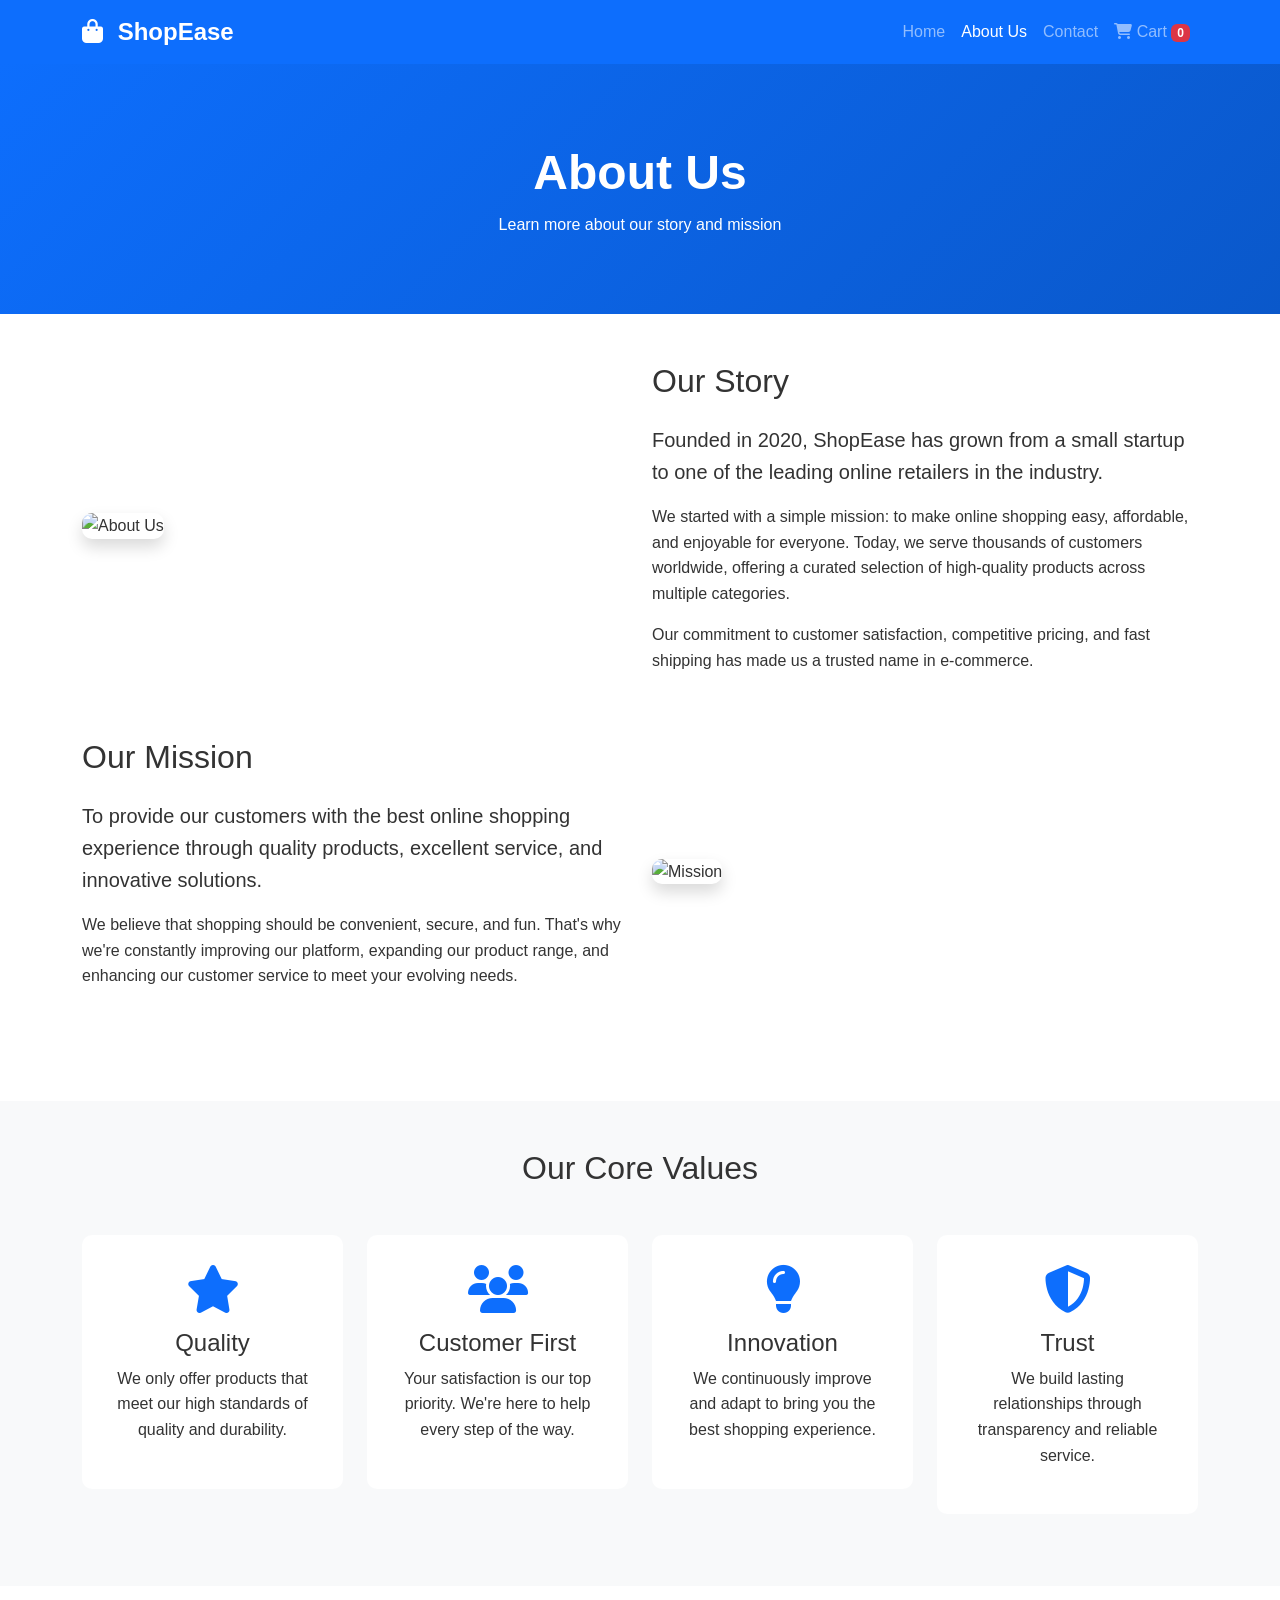
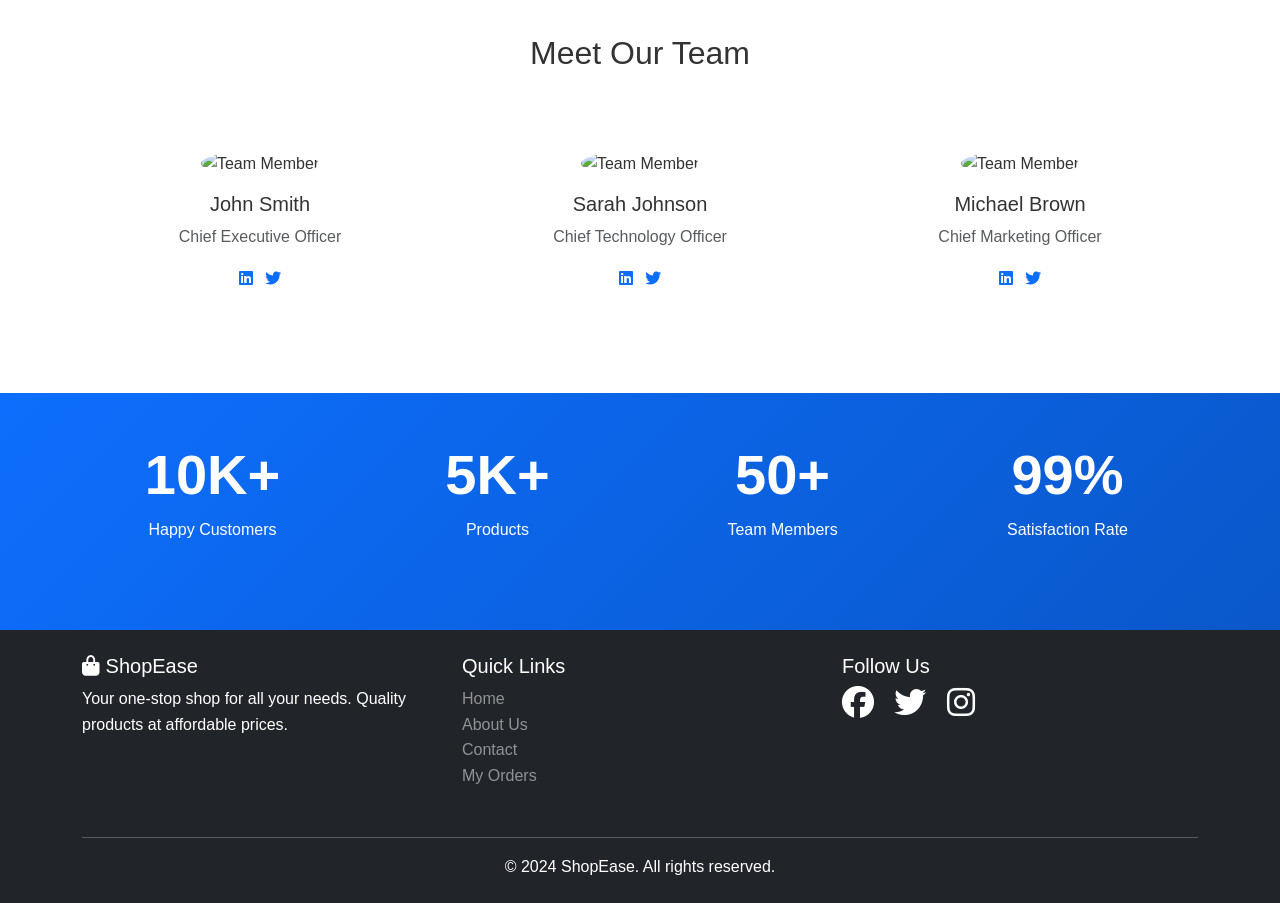
==== aboutus.html @ 057cc5aa "Initial e-commerce website" ====
<!DOCTYPE html>
<html lang="en">
<head>
    <meta charset="UTF-8">
    <meta name="viewport" content="width=device-width, initial-scale=1.0">
    <title>ShopEase - About Us</title>
    <link href="https://cdn.jsdelivr.net/npm/bootstrap@5.3.0/dist/css/bootstrap.min.css" rel="stylesheet">
    <link rel="stylesheet" href="https://cdnjs.cloudflare.com/ajax/libs/font-awesome/6.4.0/css/all.min.css">
    <link rel="stylesheet" href="css/style.css">
</head>
<body>
    <!-- Navigation -->
    <nav class="navbar navbar-expand-lg navbar-dark bg-primary sticky-top">
        <div class="container">
            <a class="navbar-brand" href="index.html">
                <i class="fas fa-shopping-bag"></i> ShopEase
            </a>
            <button class="navbar-toggler" type="button" data-bs-toggle="collapse" data-bs-target="#navbarNav">
                <span class="navbar-toggler-icon"></span>
            </button>
            <div class="collapse navbar-collapse" id="navbarNav">
                <ul class="navbar-nav ms-auto">
                    <li class="nav-item">
                        <a class="nav-link" href="index.html">Home</a>
                    </li>
                    <li class="nav-item">
                        <a class="nav-link active" href="aboutus.html">About Us</a>
                    </li>
                    <li class="nav-item">
                        <a class="nav-link" href="contactus.html">Contact</a>
                    </li>
                    <li class="nav-item">
                        <a class="nav-link" href="order.html">
                            <i class="fas fa-shopping-cart"></i> Cart <span class="badge bg-danger" id="cartCount">0</span>
                        </a>
                    </li>
                </ul>
            </div>
        </div>
    </nav>

    <!-- Page Header -->
    <section class="page-header">
        <div class="container">
            <h1 class="text-white">About Us</h1>
            <p class="text-white">Learn more about our story and mission</p>
        </div>
    </section>

    <!-- About Content -->
    <section class="py-5">
        <div class="container">
            <div class="row align-items-center mb-5">
                <div class="col-lg-6">
                    <img src="https://via.placeholder.com/500x350/0d6efd/ffffff?text=Our+Story" alt="About Us" class="img-fluid rounded shadow">
                </div>
                <div class="col-lg-6">
                    <h2 class="mb-4">Our Story</h2>
                    <p class="lead">Founded in 2020, ShopEase has grown from a small startup to one of the leading online retailers in the industry.</p>
                    <p>We started with a simple mission: to make online shopping easy, affordable, and enjoyable for everyone. Today, we serve thousands of customers worldwide, offering a curated selection of high-quality products across multiple categories.</p>
                    <p>Our commitment to customer satisfaction, competitive pricing, and fast shipping has made us a trusted name in e-commerce.</p>
                </div>
            </div>

            <div class="row align-items-center mb-5 flex-lg-row-reverse">
                <div class="col-lg-6">
                    <img src="https://via.placeholder.com/500x350/198754/ffffff?text=Our+Mission" alt="Mission" class="img-fluid rounded shadow">
                </div>
                <div class="col-lg-6">
                    <h2 class="mb-4">Our Mission</h2>
                    <p class="lead">To provide our customers with the best online shopping experience through quality products, excellent service, and innovative solutions.</p>
                    <p>We believe that shopping should be convenient, secure, and fun. That's why we're constantly improving our platform, expanding our product range, and enhancing our customer service to meet your evolving needs.</p>
                </div>
            </div>
        </div>
    </section>

    <!-- Values Section -->
    <section class="py-5 bg-light">
        <div class="container">
            <h2 class="text-center mb-5">Our Core Values</h2>
            <div class="row">
                <div class="col-md-3 mb-4">
                    <div class="value-card text-center">
                        <i class="fas fa-star fa-3x text-primary mb-3"></i>
                        <h4>Quality</h4>
                        <p>We only offer products that meet our high standards of quality and durability.</p>
                    </div>
                </div>
                <div class="col-md-3 mb-4">
                    <div class="value-card text-center">
                        <i class="fas fa-users fa-3x text-primary mb-3"></i>
                        <h4>Customer First</h4>
                        <p>Your satisfaction is our top priority. We're here to help every step of the way.</p>
                    </div>
                </div>
                <div class="col-md-3 mb-4">
                    <div class="value-card text-center">
                        <i class="fas fa-lightbulb fa-3x text-primary mb-3"></i>
                        <h4>Innovation</h4>
                        <p>We continuously improve and adapt to bring you the best shopping experience.</p>
                    </div>
                </div>
                <div class="col-md-3 mb-4">
                    <div class="value-card text-center">
                        <i class="fas fa-shield-alt fa-3x text-primary mb-3"></i>
                        <h4>Trust</h4>
                        <p>We build lasting relationships through transparency and reliable service.</p>
                    </div>
                </div>
            </div>
        </div>
    </section>

    <!-- Team Section -->
    <section class="py-5">
        <div class="container">
            <h2 class="text-center mb-5">Meet Our Team</h2>
            <div class="row">
                <div class="col-md-4 mb-4">
                    <div class="team-card text-center">
                        <img src="https://via.placeholder.com/200x200/6c757d/ffffff?text=CEO" alt="Team Member" class="rounded-circle mb-3">
                        <h5>John Smith</h5>
                        <p class="text-muted">Chief Executive Officer</p>
                        <div class="social-links">
                            <a href="#" class="text-primary me-2"><i class="fab fa-linkedin"></i></a>
                            <a href="#" class="text-primary"><i class="fab fa-twitter"></i></a>
                        </div>
                    </div>
                </div>
                <div class="col-md-4 mb-4">
                    <div class="team-card text-center">
                        <img src="https://via.placeholder.com/200x200/6c757d/ffffff?text=CTO" alt="Team Member" class="rounded-circle mb-3">
                        <h5>Sarah Johnson</h5>
                        <p class="text-muted">Chief Technology Officer</p>
                        <div class="social-links">
                            <a href="#" class="text-primary me-2"><i class="fab fa-linkedin"></i></a>
                            <a href="#" class="text-primary"><i class="fab fa-twitter"></i></a>
                        </div>
                    </div>
                </div>
                <div class="col-md-4 mb-4">
                    <div class="team-card text-center">
                        <img src="https://via.placeholder.com/200x200/6c757d/ffffff?text=CMO" alt="Team Member" class="rounded-circle mb-3">
                        <h5>Michael Brown</h5>
                        <p class="text-muted">Chief Marketing Officer</p>
                        <div class="social-links">
                            <a href="#" class="text-primary me-2"><i class="fab fa-linkedin"></i></a>
                            <a href="#" class="text-primary"><i class="fab fa-twitter"></i></a>
                        </div>
                    </div>
                </div>
            </div>
        </div>
    </section>

    <!-- Stats Section -->
    <section class="stats-section py-5">
        <div class="container">
            <div class="row text-center text-white">
                <div class="col-md-3 mb-4">
                    <h2 class="display-4 fw-bold">10K+</h2>
                    <p>Happy Customers</p>
                </div>
                <div class="col-md-3 mb-4">
                    <h2 class="display-4 fw-bold">5K+</h2>
                    <p>Products</p>
                </div>
                <div class="col-md-3 mb-4">
                    <h2 class="display-4 fw-bold">50+</h2>
                    <p>Team Members</p>
                </div>
                <div class="col-md-3 mb-4">
                    <h2 class="display-4 fw-bold">99%</h2>
                    <p>Satisfaction Rate</p>
                </div>
            </div>
        </div>
    </section>

    <!-- Footer -->
    <footer class="bg-dark text-white py-4">
        <div class="container">
            <div class="row">
                <div class="col-md-4 mb-3">
                    <h5><i class="fas fa-shopping-bag"></i> ShopEase</h5>
                    <p>Your one-stop shop for all your needs. Quality products at affordable prices.</p>
                </div>
                <div class="col-md-4 mb-3">
                    <h5>Quick Links</h5>
                    <ul class="list-unstyled">
                        <li><a href="index.html" class="text-white-50">Home</a></li>
                        <li><a href="aboutus.html" class="text-white-50">About Us</a></li>
                        <li><a href="contactus.html" class="text-white-50">Contact</a></li>
                        <li><a href="order.html" class="text-white-50">My Orders</a></li>
                    </ul>
                </div>
                <div class="col-md-4 mb-3">
                    <h5>Follow Us</h5>
                    <div class="social-links">
                        <a href="#" class="text-white me-3"><i class="fab fa-facebook fa-2x"></i></a>
                        <a href="#" class="text-white me-3"><i class="fab fa-twitter fa-2x"></i></a>
                        <a href="#" class="text-white me-3"><i class="fab fa-instagram fa-2x"></i></a>
                    </div>
                </div>
            </div>
            <hr class="bg-white">
            <div class="text-center">
                <p class="mb-0">&copy; 2024 ShopEase. All rights reserved.</p>
            </div>
        </div>
    </footer>

    <script src="https://cdn.jsdelivr.net/npm/bootstrap@5.3.0/dist/js/bootstrap.bundle.min.js"></script>
    <script src="js/script.js"></script>
</body>
</html>
---- css/style.css ----
/* Global Styles */
:root {
    --primary-color: #0d6efd;
    --secondary-color: #6c757d;
    --success-color: #198754;
    --danger-color: #dc3545;
    --dark-color: #212529;
    --light-color: #f8f9fa;
}

* {
    margin: 0;
    padding: 0;
    box-sizing: border-box;
}

body {
    font-family: 'Segoe UI', Tahoma, Geneva, Verdana, sans-serif;
    line-height: 1.6;
    color: #333;
}

/* Smooth Scrolling */
html {
    scroll-behavior: smooth;
}

/* Navbar Styles */
.navbar-brand {
    font-size: 1.5rem;
    font-weight: bold;
}

.navbar-brand i {
    margin-right: 8px;
}

.nav-link {
    font-weight: 500;
    transition: all 0.3s ease;
}

.nav-link:hover {
    transform: translateY(-2px);
}

/* Hero Section */
.hero-section {
    background: linear-gradient(135deg, #0d6efd 0%, #0a58ca 100%);
    padding: 100px 0;
    min-height: 600px;
    display: flex;
    align-items: center;
}

.hero-section h1 {
    animation: fadeInUp 1s ease;
}

.hero-section p {
    animation: fadeInUp 1.2s ease;
}

.hero-section .btn {
    animation: fadeInUp 1.4s ease;
}

/* Features Section */
.features-section {
    background: #fff;
}

.feature-card {
    padding: 30px;
    transition: all 0.3s ease;
    border-radius: 10px;
}

.feature-card:hover {
    transform: translateY(-10px);
    box-shadow: 0 10px 30px rgba(0, 0, 0, 0.1);
}

/* Products Section */
.products-section {
    background: #f8f9fa;
}

.product-card {
    border: none;
    border-radius: 15px;
    overflow: hidden;
    transition: all 0.3s ease;
    box-shadow: 0 5px 15px rgba(0, 0, 0, 0.1);
    height: 100%;
}

.product-card:hover {
    transform: translateY(-10px);
    box-shadow: 0 15px 30px rgba(0, 0, 0, 0.2);
}

.product-card img {
    height: 250px;
    object-fit: cover;
    transition: all 0.3s ease;
}

.product-card:hover img {
    transform: scale(1.1);
}

.product-card .card-body {
    padding: 20px;
}

.product-card .card-title {
    font-size: 1.2rem;
    font-weight: bold;
    margin-bottom: 10px;
    color: #212529;
}

.product-card .card-text {
    color: #6c757d;
    margin-bottom: 15px;
}

.product-price {
    font-size: 1.5rem;
    font-weight: bold;
    color: var(--primary-color);
    margin-bottom: 15px;
}

.product-rating {
    color: #ffc107;
    margin-bottom: 10px;
}

/* Newsletter Section */
.newsletter-section {
    background: linear-gradient(135deg, #198754 0%, #146c43 100%);
    padding: 60px 0;
}

.newsletter-form .input-group {
    max-width: 500px;
    margin: 0 auto;
}

.newsletter-form .form-control {
    border: none;
    padding: 15px;
    font-size: 1.1rem;
}

.newsletter-form .btn {
    padding: 15px 30px;
    font-weight: bold;
}

/* Page Header */
.page-header {
    background: linear-gradient(135deg, #0d6efd 0%, #0a58ca 100%);
    padding: 80px 0 60px;
    text-align: center;
}

.page-header h1 {
    font-size: 3rem;
    font-weight: bold;
    margin-bottom: 10px;
}

/* About Us Styles */
.value-card {
    padding: 30px;
    background: #fff;
    border-radius: 10px;
    transition: all 0.3s ease;
}

.value-card:hover {
    transform: translateY(-10px);
    box-shadow: 0 10px 30px rgba(0, 0, 0, 0.1);
}

.team-card {
    padding: 30px;
    background: #fff;
    border-radius: 10px;
    transition: all 0.3s ease;
}

.team-card:hover {
    transform: translateY(-10px);
    box-shadow: 0 10px 30px rgba(0, 0, 0, 0.1);
}

.team-card img {
    width: 150px;
    height: 150px;
    object-fit: cover;
}

.stats-section {
    background: linear-gradient(135deg, #0d6efd 0%, #0a58ca 100%);
}

/* Contact Us Styles */
.contact-info-item {
    text-align: center;
}

.map-container {
    border-radius: 10px;
    overflow: hidden;
    box-shadow: 0 5px 15px rgba(0, 0, 0, 0.1);
}

/* Order/Cart Styles */
.cart-item {
    border-bottom: 1px solid #dee2e6;
    padding: 20px 0;
    transition: all 0.3s ease;
}

.cart-item:last-child {
    border-bottom: none;
}

.cart-item:hover {
    background: #f8f9fa;
}

.cart-item-img {
    width: 100px;
    height: 100px;
    object-fit: cover;
    border-radius: 10px;
}

.quantity-controls {
    display: flex;
    align-items: center;
    gap: 10px;
}

.quantity-controls button {
    width: 35px;
    height: 35px;
    border-radius: 50%;
    display: flex;
    align-items: center;
    justify-content: center;
    padding: 0;
}

.quantity-controls input {
    width: 60px;
    text-align: center;
}

/* Button Styles */
.btn {
    border-radius: 8px;
    padding: 10px 25px;
    font-weight: 500;
    transition: all 0.3s ease;
}

.btn:hover {
    transform: translateY(-2px);
    box-shadow: 0 5px 15px rgba(0, 0, 0, 0.2);
}

.btn-primary {
    background: var(--primary-color);
    border: none;
}

.btn-primary:hover {
    background: #0a58ca;
}

/* Footer Styles */
footer {
    margin-top: auto;
}

footer a {
    text-decoration: none;
    transition: all 0.3s ease;
}

footer a:hover {
    color: var(--primary-color) !important;
}

.social-links a {
    transition: all 0.3s ease;
}

.social-links a:hover {
    transform: translateY(-5px);
}

/* Animations */
@keyframes fadeInUp {
    from {
        opacity: 0;
        transform: translateY(30px);
    }
    to {
        opacity: 1;
        transform: translateY(0);
    }
}

@keyframes fadeIn {
    from {
        opacity: 0;
    }
    to {
        opacity: 1;
    }
}

/* Badge Styles */
.badge {
    font-size: 0.75rem;
    padding: 0.25em 0.5em;
}

/* Card Styles */
.card {
    border: none;
    transition: all 0.3s ease;
}

.card:hover {
    box-shadow: 0 10px 30px rgba(0, 0, 0, 0.1);
}

/* Form Styles */
.form-control:focus,
.form-select:focus {
    border-color: var(--primary-color);
    box-shadow: 0 0 0 0.2rem rgba(13, 110, 253, 0.25);
}

/* Accordion Styles */
.accordion-button:not(.collapsed) {
    background-color: var(--primary-color);
    color: white;
}

.accordion-button:focus {
    box-shadow: 0 0 0 0.2rem rgba(13, 110, 253, 0.25);
}

/* Modal Styles */
.modal-content {
    border-radius: 15px;
    border: none;
}

.modal-header {
    border-bottom: 2px solid #f8f9fa;
}

.modal-footer {
    border-top: 2px solid #f8f9fa;
}

/* Loading Animation */
.loading {
    display: inline-block;
    width: 20px;
    height: 20px;
    border: 3px solid rgba(255, 255, 255, 0.3);
    border-radius: 50%;
    border-top-color: white;
    animation: spin 1s ease-in-out infinite;
}

@keyframes spin {
    to { transform: rotate(360deg); }
}

/* Responsive Styles */
@media (max-width: 768px) {
    .hero-section {
        padding: 60px 0;
        min-height: auto;
        text-align: center;
    }

    .hero-section h1 {
        font-size: 2rem;
    }

    .page-header h1 {
        font-size: 2rem;
    }

    .product-card img {
        height: 200px;
    }

    .cart-item {
        flex-direction: column;
        text-align: center;
    }

    .cart-item-img {
        margin: 0 auto 15px;
    }
}

@media (max-width: 576px) {
    .navbar-brand {
        font-size: 1.2rem;
    }

    .hero-section {
        padding: 40px 0;
    }

    .hero-section h1 {
        font-size: 1.5rem;
    }

    .feature-card,
    .value-card,
    .team-card {
        padding: 20px;
    }
}

/* Utility Classes */
.text-primary {
    color: var(--primary-color) !important;
}

.bg-primary {
    background-color: var(--primary-color) !important;
}

.shadow-sm {
    box-shadow: 0 0.125rem 0.25rem rgba(0, 0, 0, 0.075) !important;
}

.shadow {
    box-shadow: 0 0.5rem 1rem rgba(0, 0, 0, 0.15) !important;
}

.rounded {
    border-radius: 10px !important;
}

/* Success Alert */
.alert-success {
    animation: fadeIn 0.5s ease;
}

/* Price Highlight */
.price-highlight {
    background: linear-gradient(135deg, #ffc107 0%, #ff9800 100%);
    color: white;
    padding: 5px 15px;
    border-radius: 20px;
    display: inline-block;
    font-weight: bold;
}
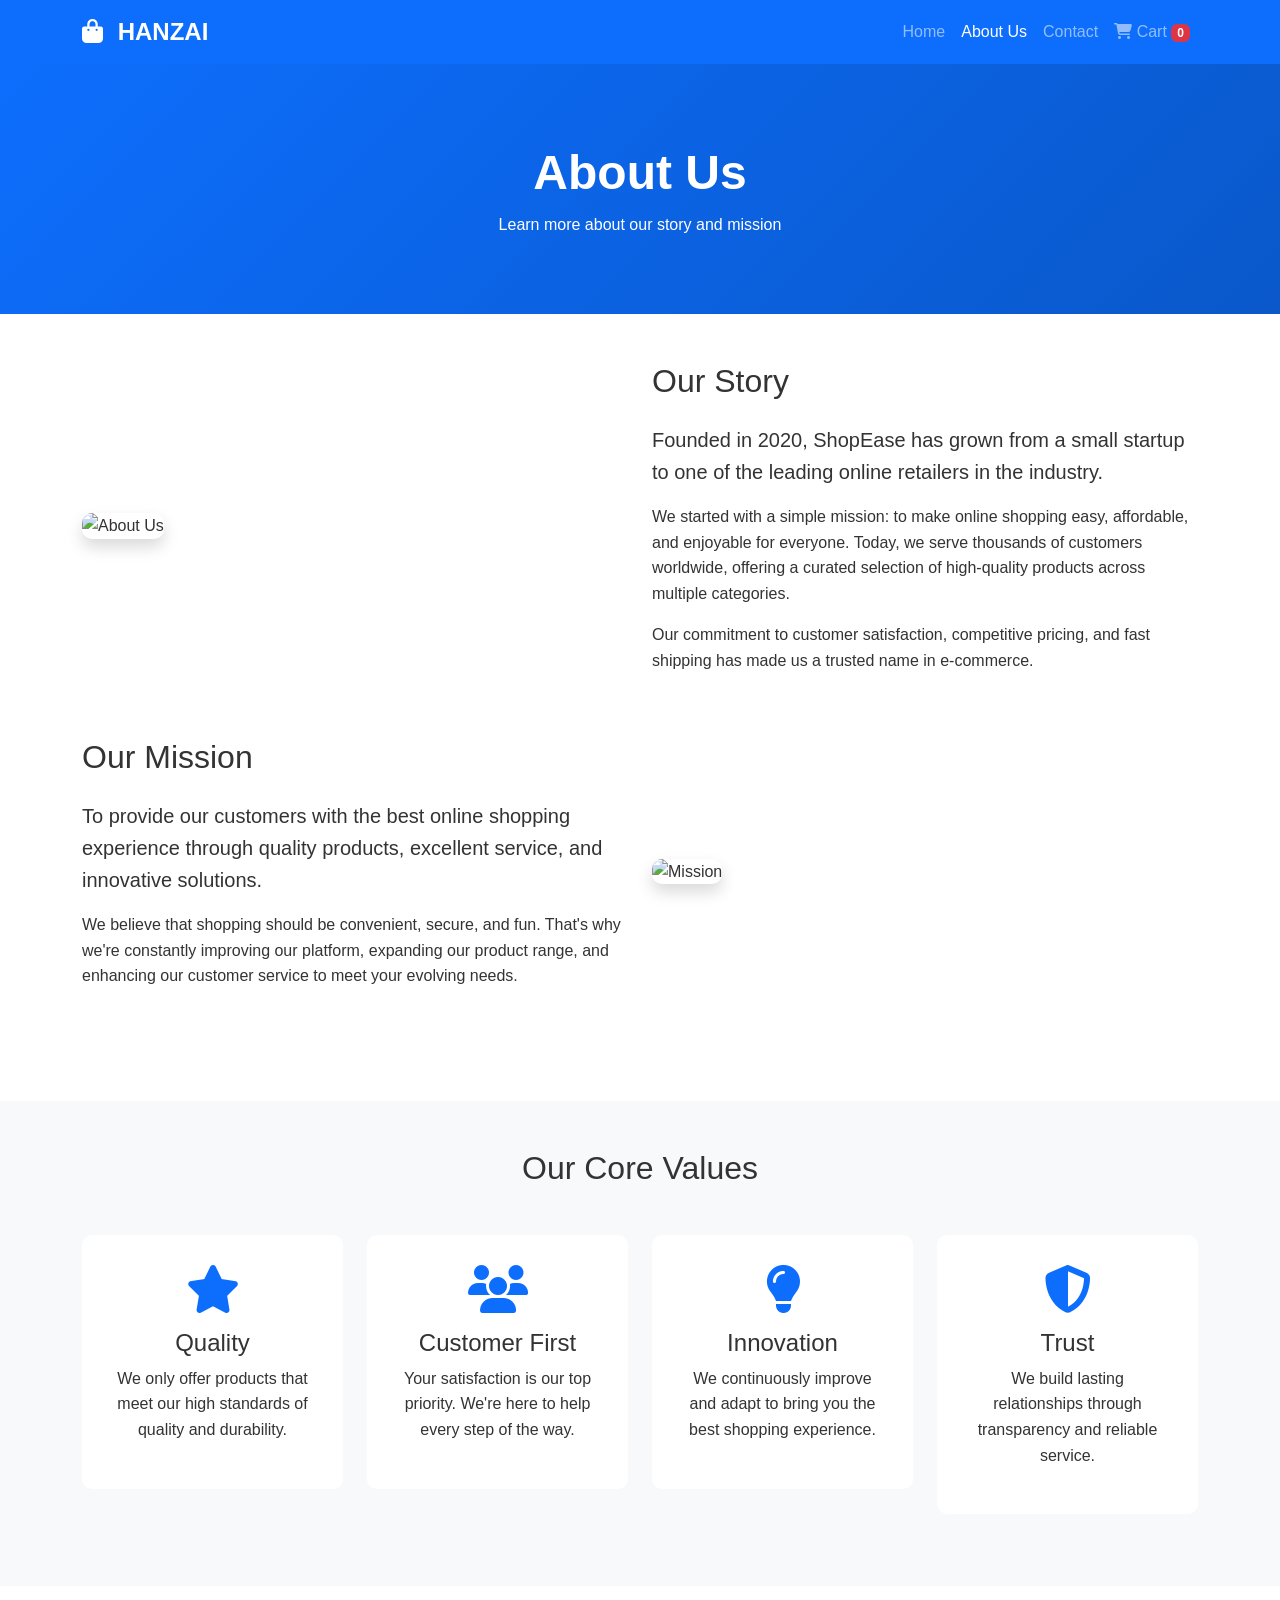
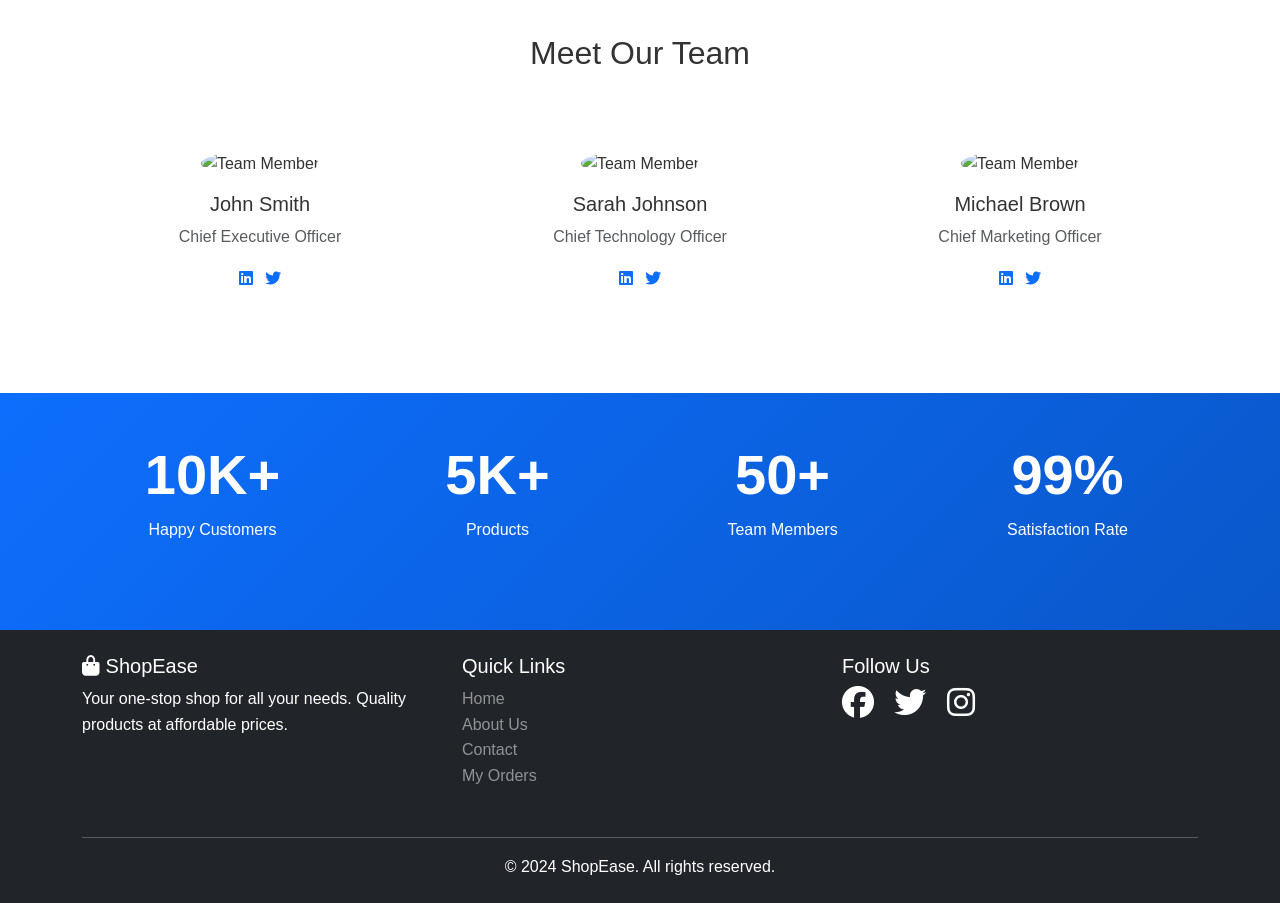
==== commit dd36645b: "Updated homepage,contactus,order pages Title and Heading" ====
--- a/aboutus.html
+++ b/aboutus.html
@@ -3,7 +3,7 @@
 <head>
     <meta charset="UTF-8">
     <meta name="viewport" content="width=device-width, initial-scale=1.0">
-    <title>ShopEase - About Us</title>
+    <title>HANZAI - About Us</title>
     <link href="https://cdn.jsdelivr.net/npm/bootstrap@5.3.0/dist/css/bootstrap.min.css" rel="stylesheet">
     <link rel="stylesheet" href="https://cdnjs.cloudflare.com/ajax/libs/font-awesome/6.4.0/css/all.min.css">
     <link rel="stylesheet" href="css/style.css">
@@ -13,7 +13,7 @@
     <nav class="navbar navbar-expand-lg navbar-dark bg-primary sticky-top">
         <div class="container">
             <a class="navbar-brand" href="index.html">
-                <i class="fas fa-shopping-bag"></i> ShopEase
+                <i class="fas fa-shopping-bag"></i> HANZAI
             </a>
             <button class="navbar-toggler" type="button" data-bs-toggle="collapse" data-bs-target="#navbarNav">
                 <span class="navbar-toggler-icon"></span>
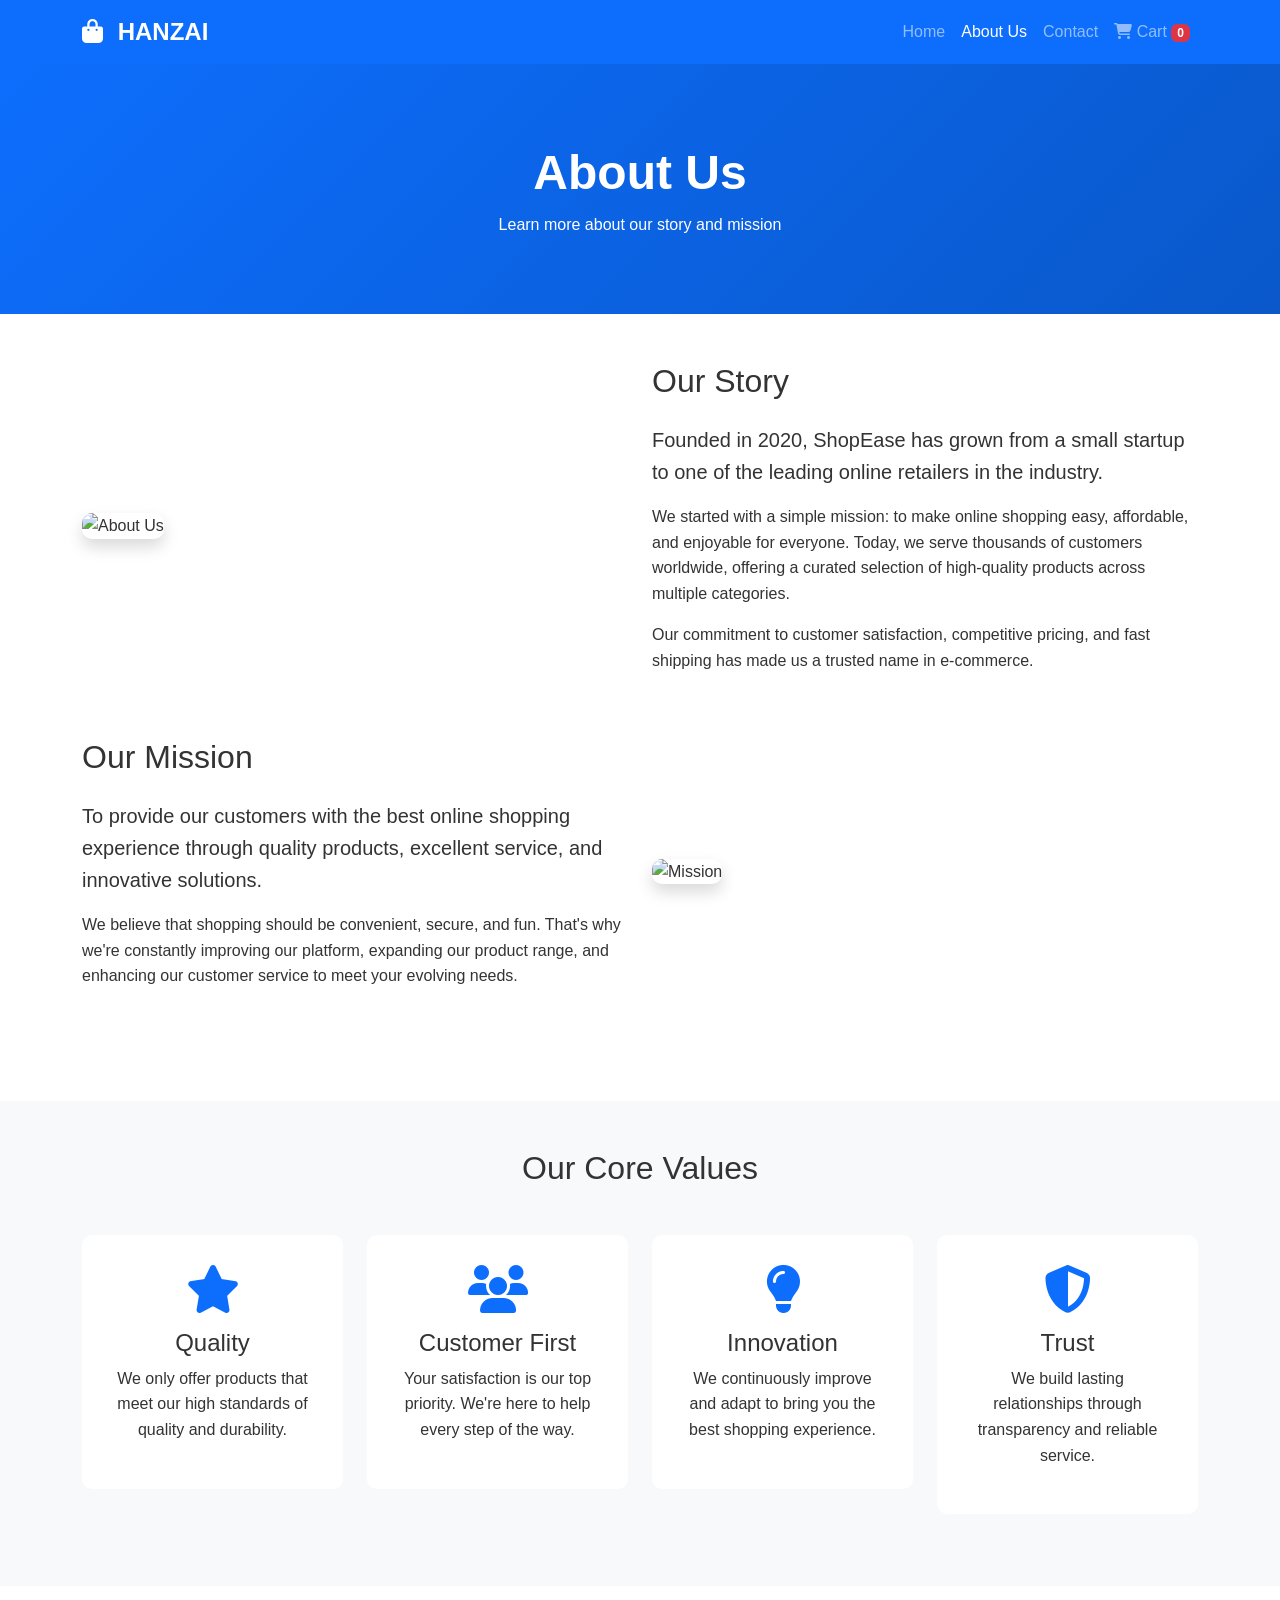
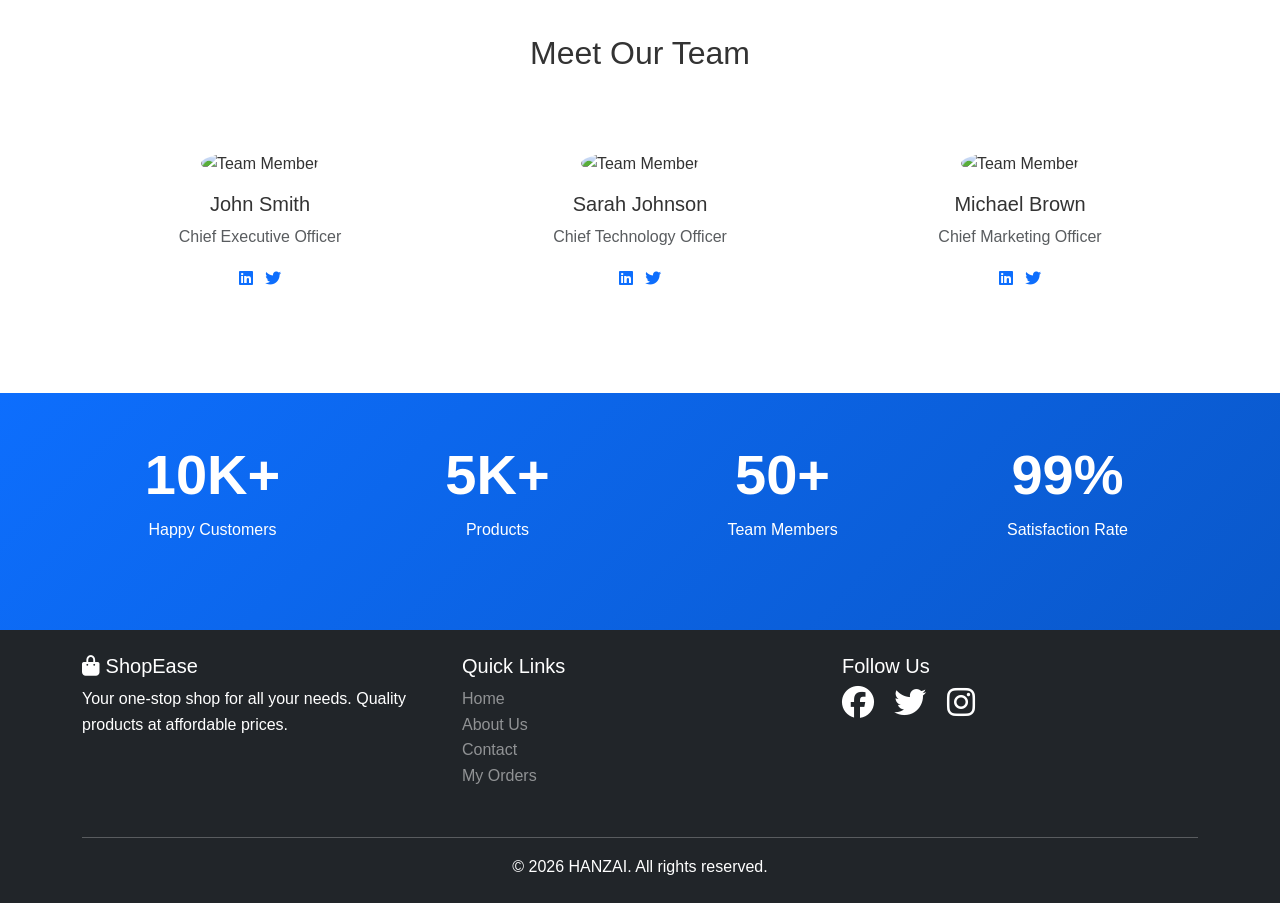
==== commit 958d93af: "Updated homepage,contactus,order pages Title and Heading" ====
--- a/aboutus.html
+++ b/aboutus.html
@@ -206,7 +206,7 @@
             </div>
             <hr class="bg-white">
             <div class="text-center">
-                <p class="mb-0">&copy; 2024 ShopEase. All rights reserved.</p>
+                <p class="mb-0">&copy; 2026 HANZAI. All rights reserved.</p>
             </div>
         </div>
     </footer>
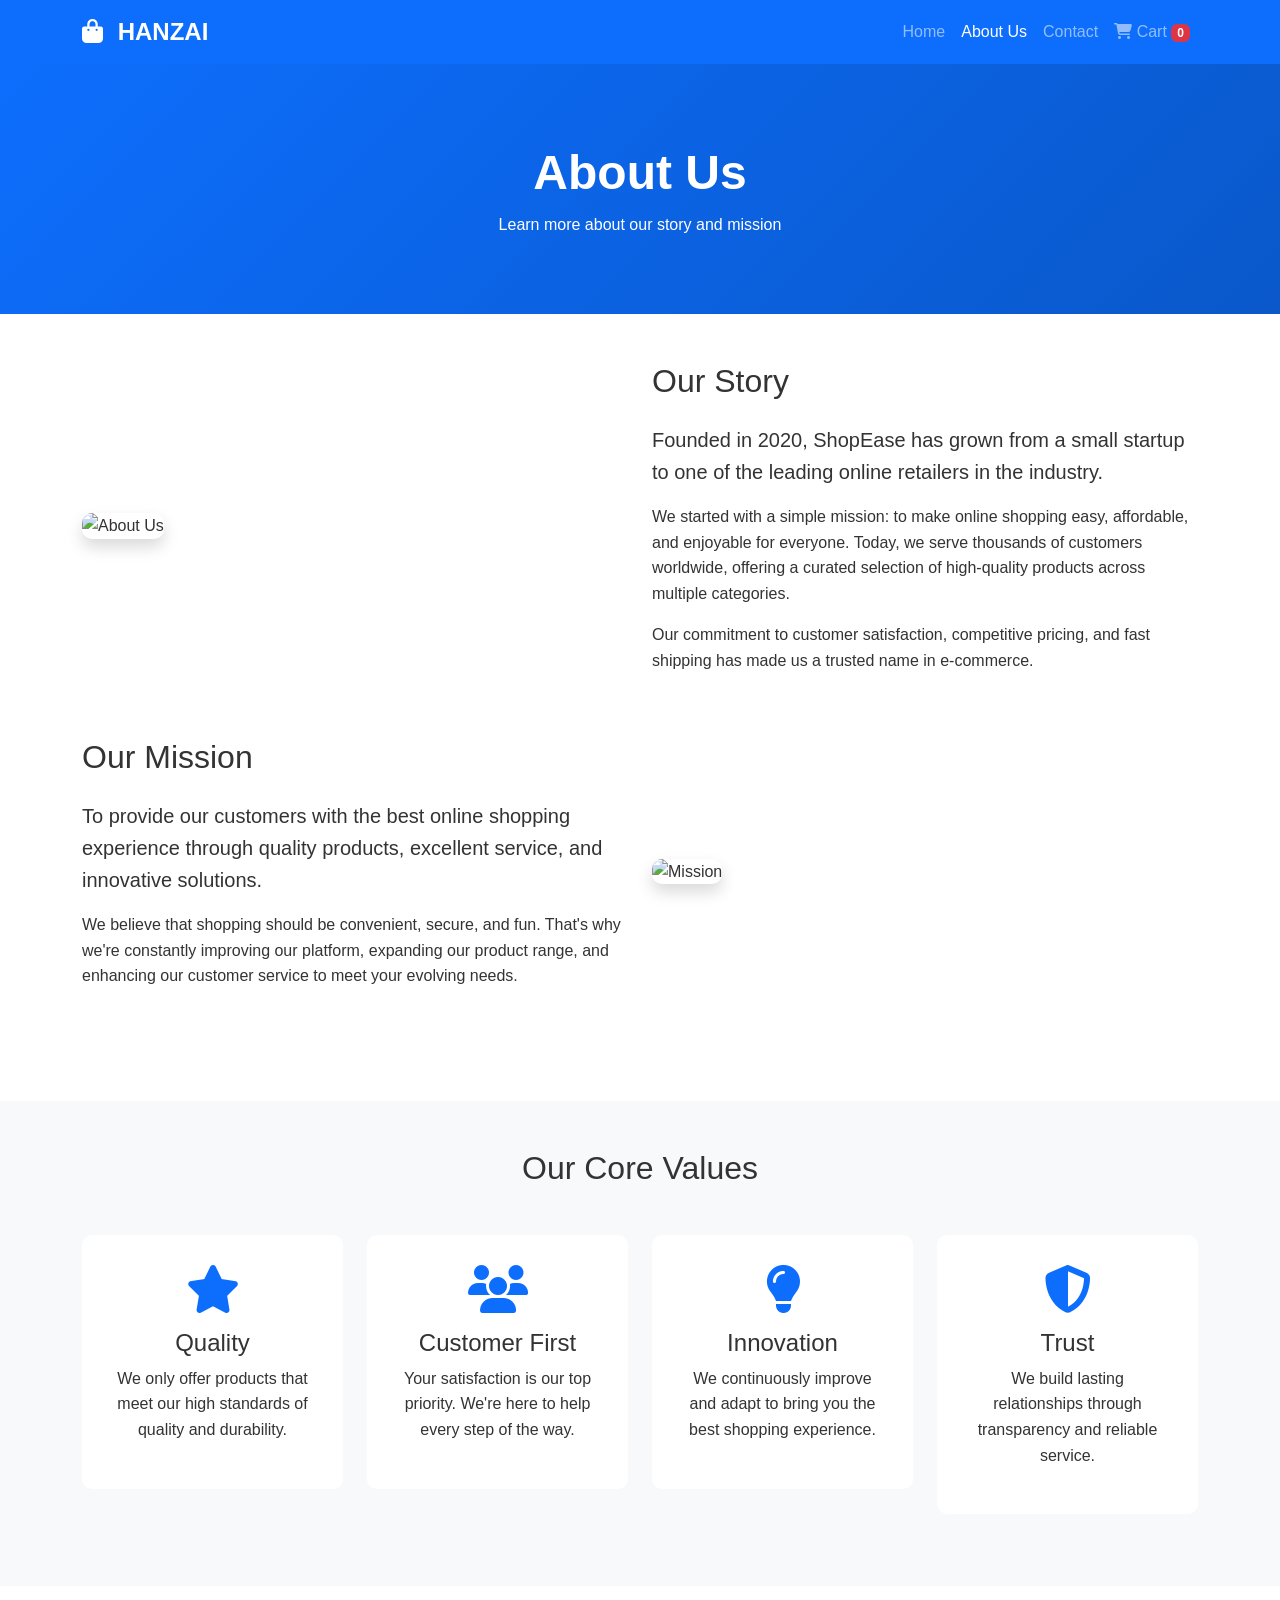
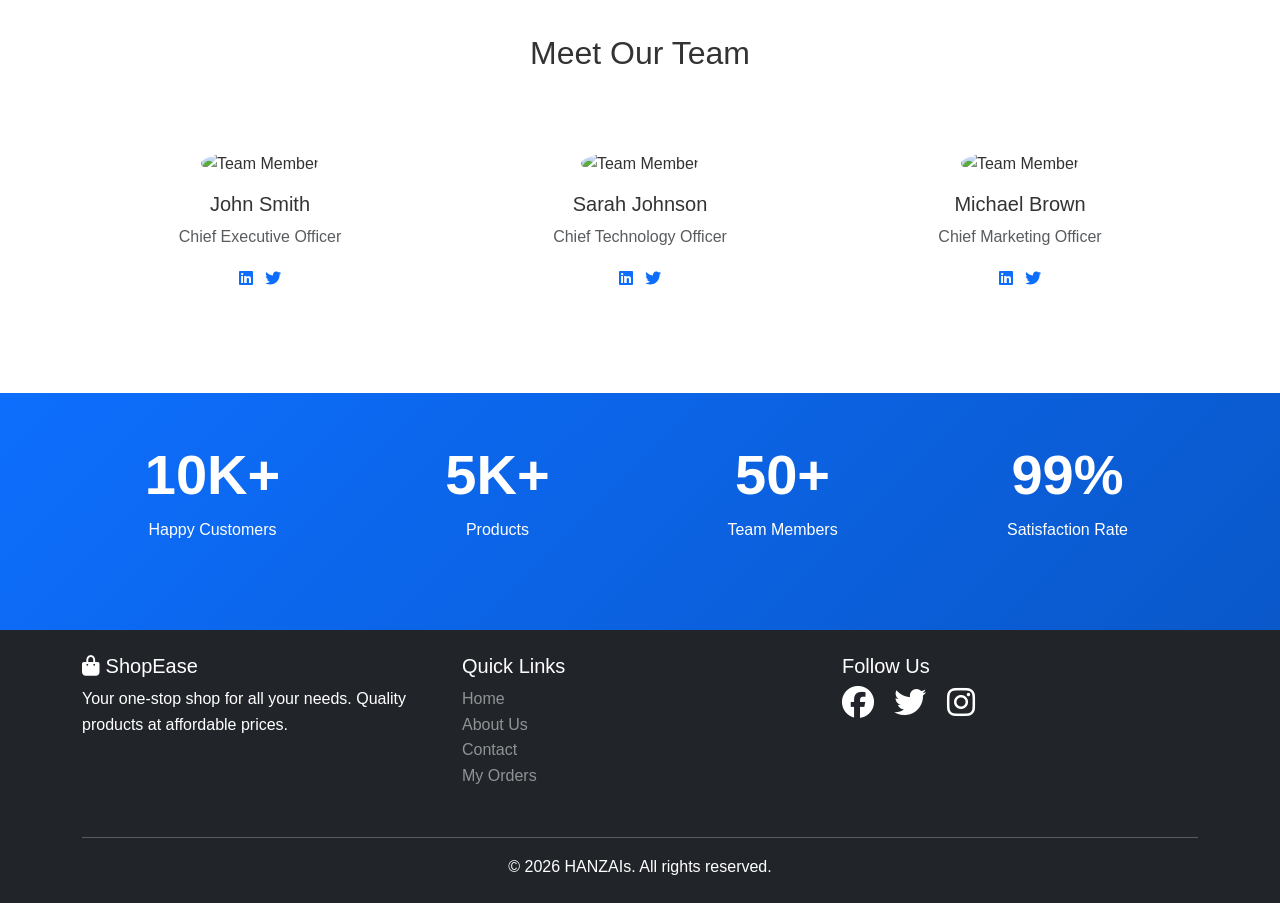
==== commit 791a12df: "Updated homepage,contactus,order pages Title and Heading" ====
--- a/aboutus.html
+++ b/aboutus.html
@@ -206,7 +206,7 @@
             </div>
             <hr class="bg-white">
             <div class="text-center">
-                <p class="mb-0">&copy; 2026 HANZAI. All rights reserved.</p>
+                <p class="mb-0">&copy; 2026 HANZAIs. All rights reserved.</p>
             </div>
         </div>
     </footer>
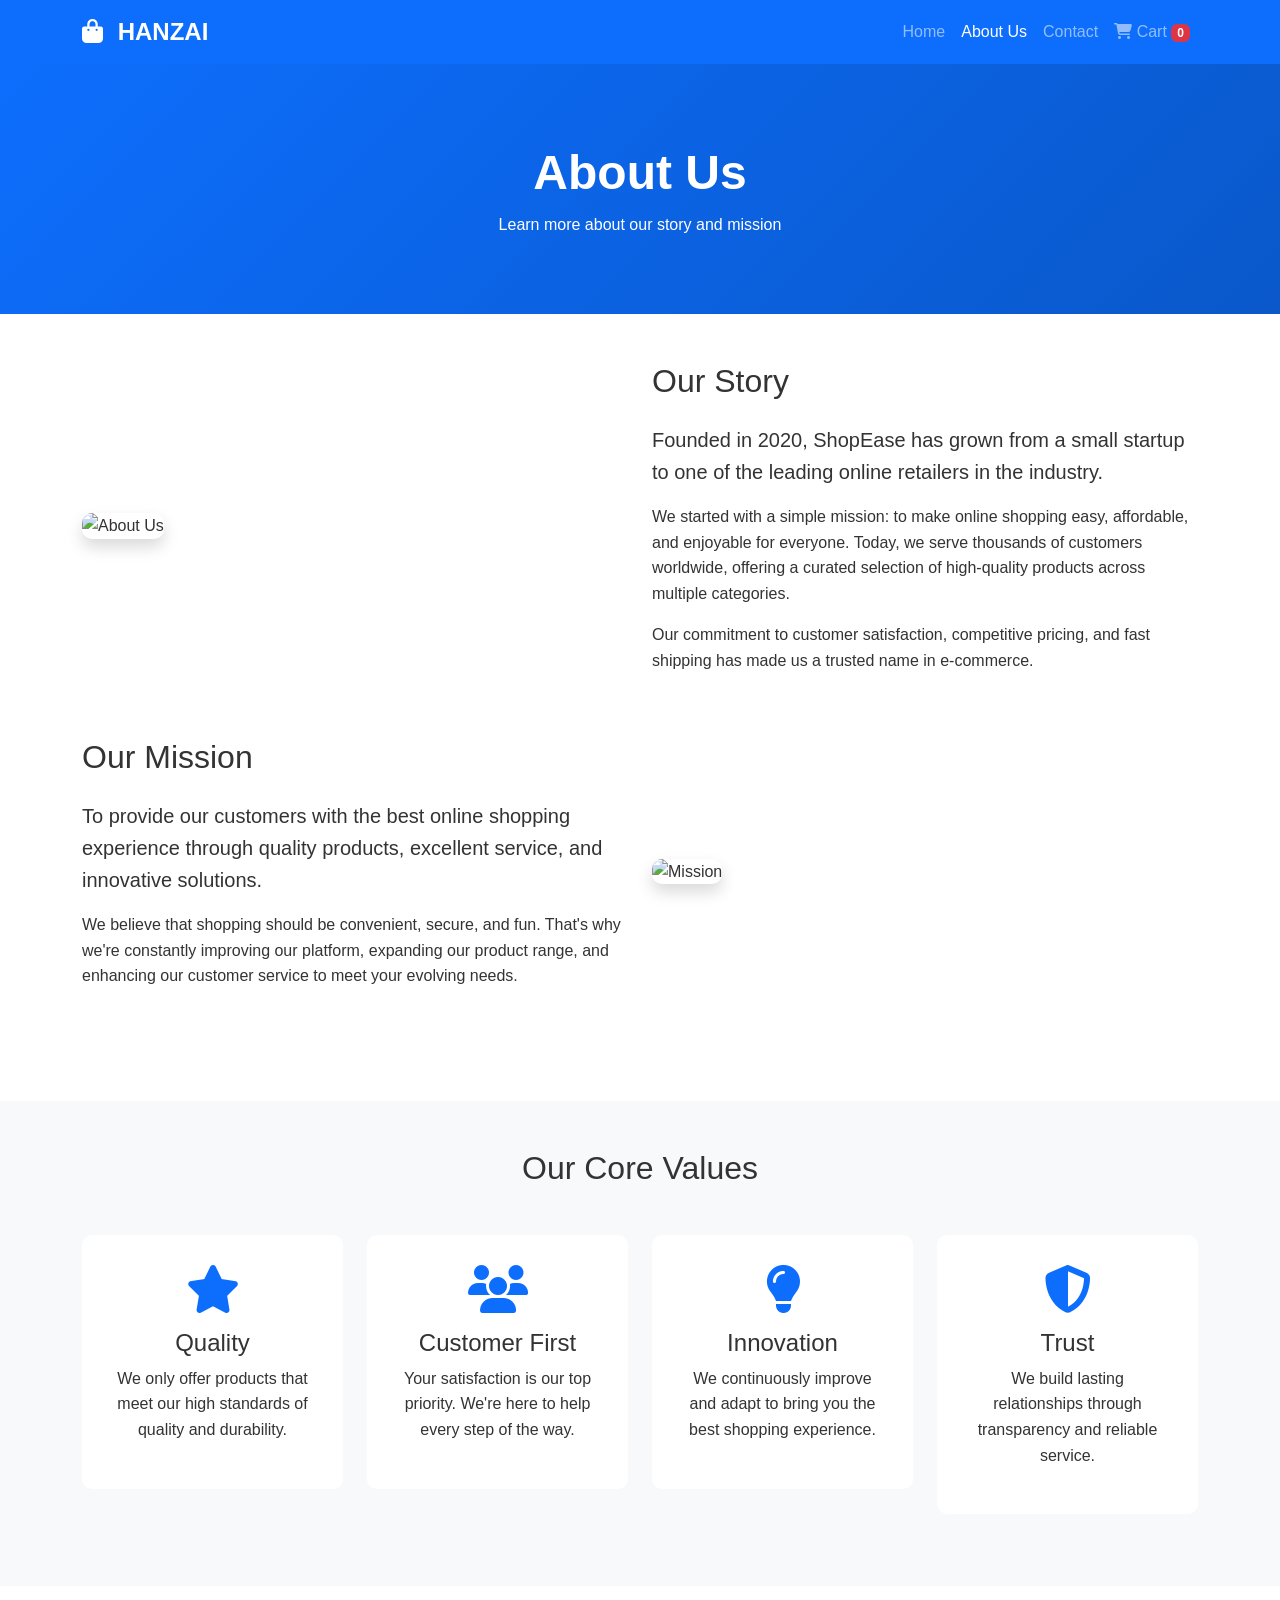
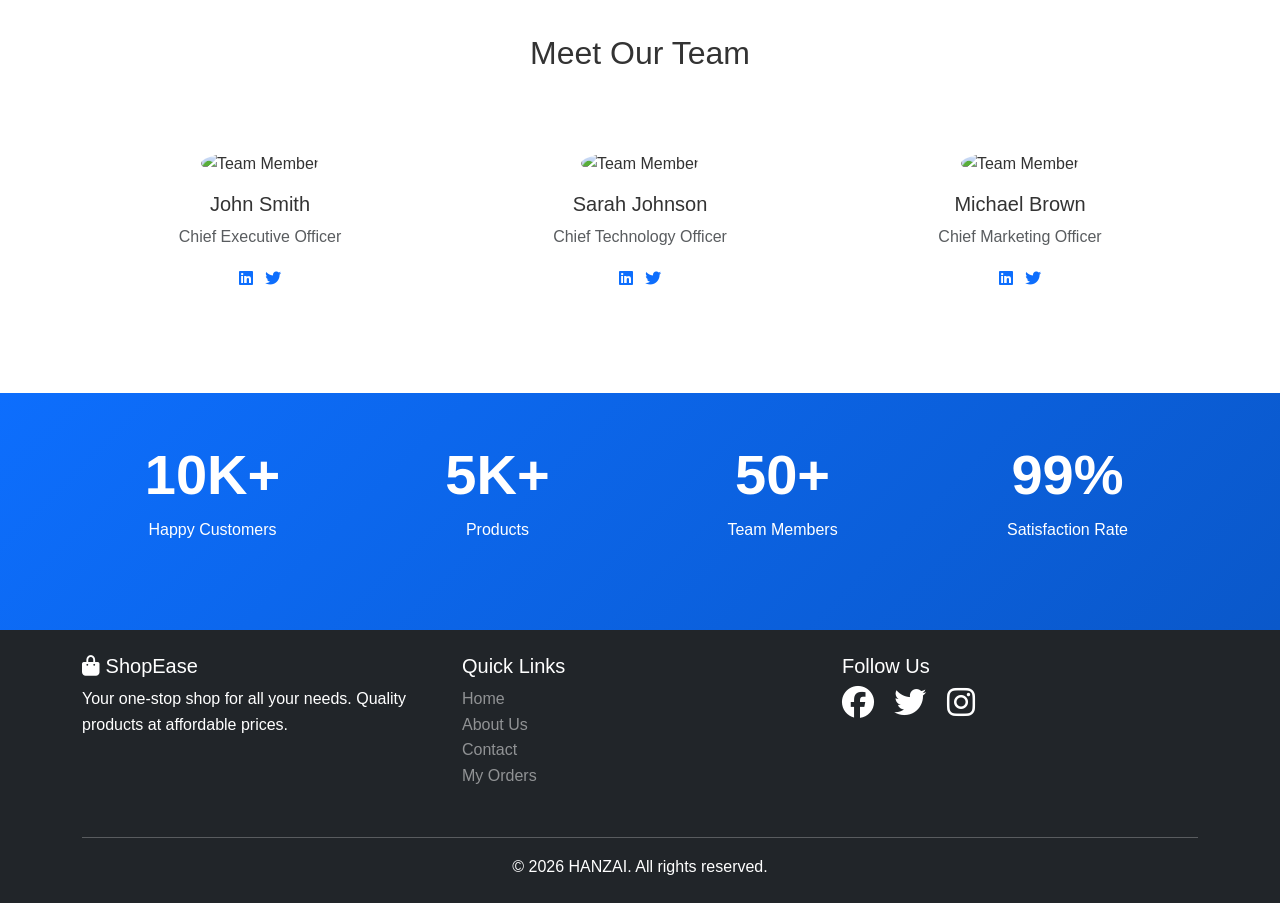
==== commit f4374cfc: "Updated homepage,contactus,order pages" ====
--- a/aboutus.html
+++ b/aboutus.html
@@ -206,7 +206,7 @@
             </div>
             <hr class="bg-white">
             <div class="text-center">
-                <p class="mb-0">&copy; 2026 HANZAIs. All rights reserved.</p>
+                <p class="mb-0">&copy; 2026 HANZAI. All rights reserved.</p>
             </div>
         </div>
     </footer>
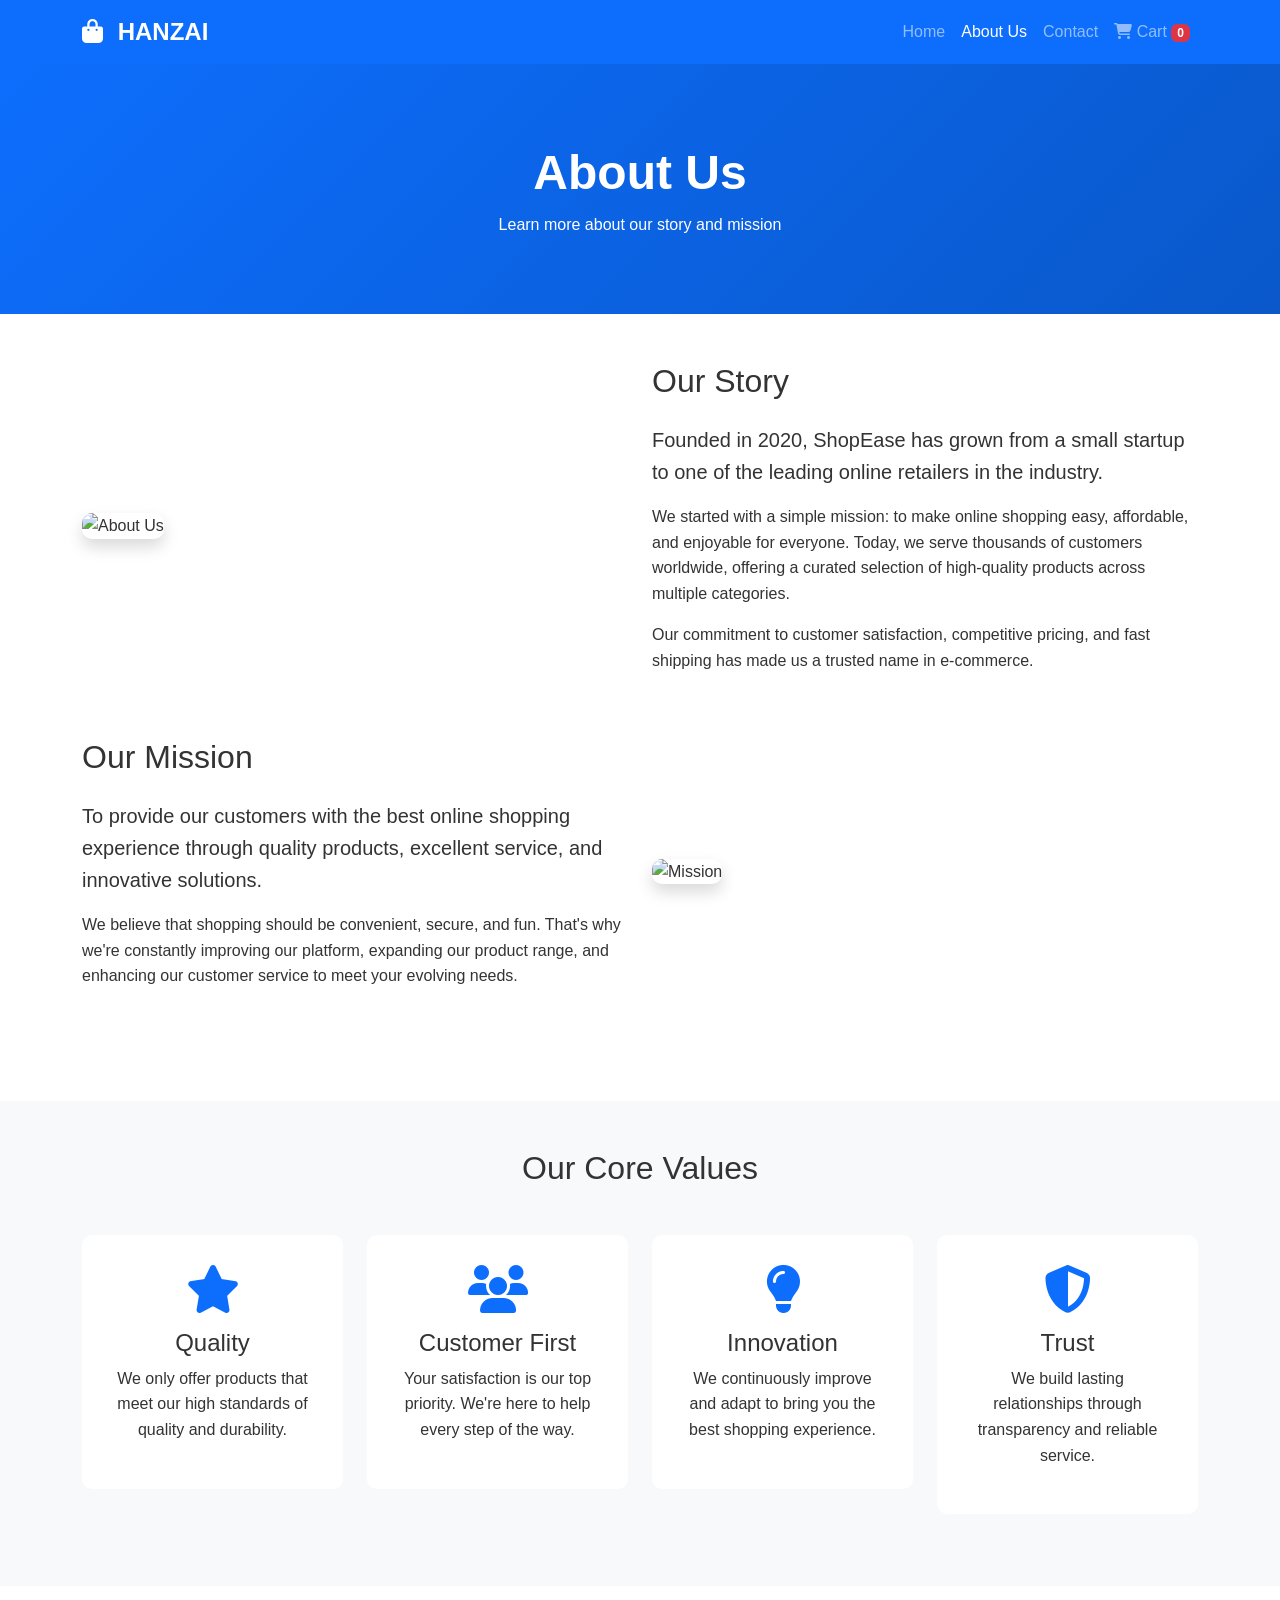
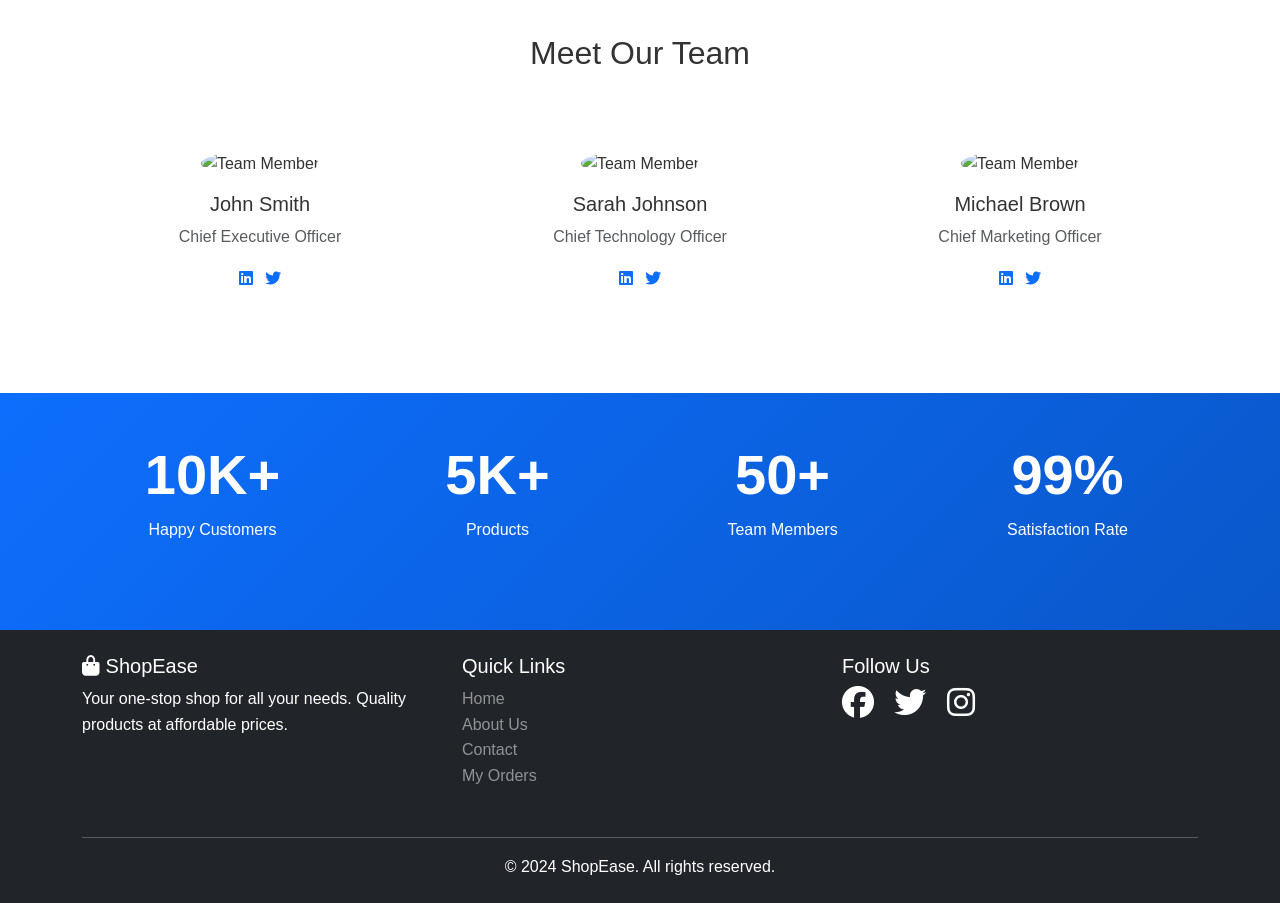
==== commit b661b826: "Merge branch 'zaid2-ui'" ====
--- a/aboutus.html
+++ b/aboutus.html
@@ -206,7 +206,7 @@
             </div>
             <hr class="bg-white">
             <div class="text-center">
-                <p class="mb-0">&copy; 2026 HANZAI. All rights reserved.</p>
+                <p class="mb-0">&copy; 2024 ShopEase. All rights reserved.</p>
             </div>
         </div>
     </footer>
